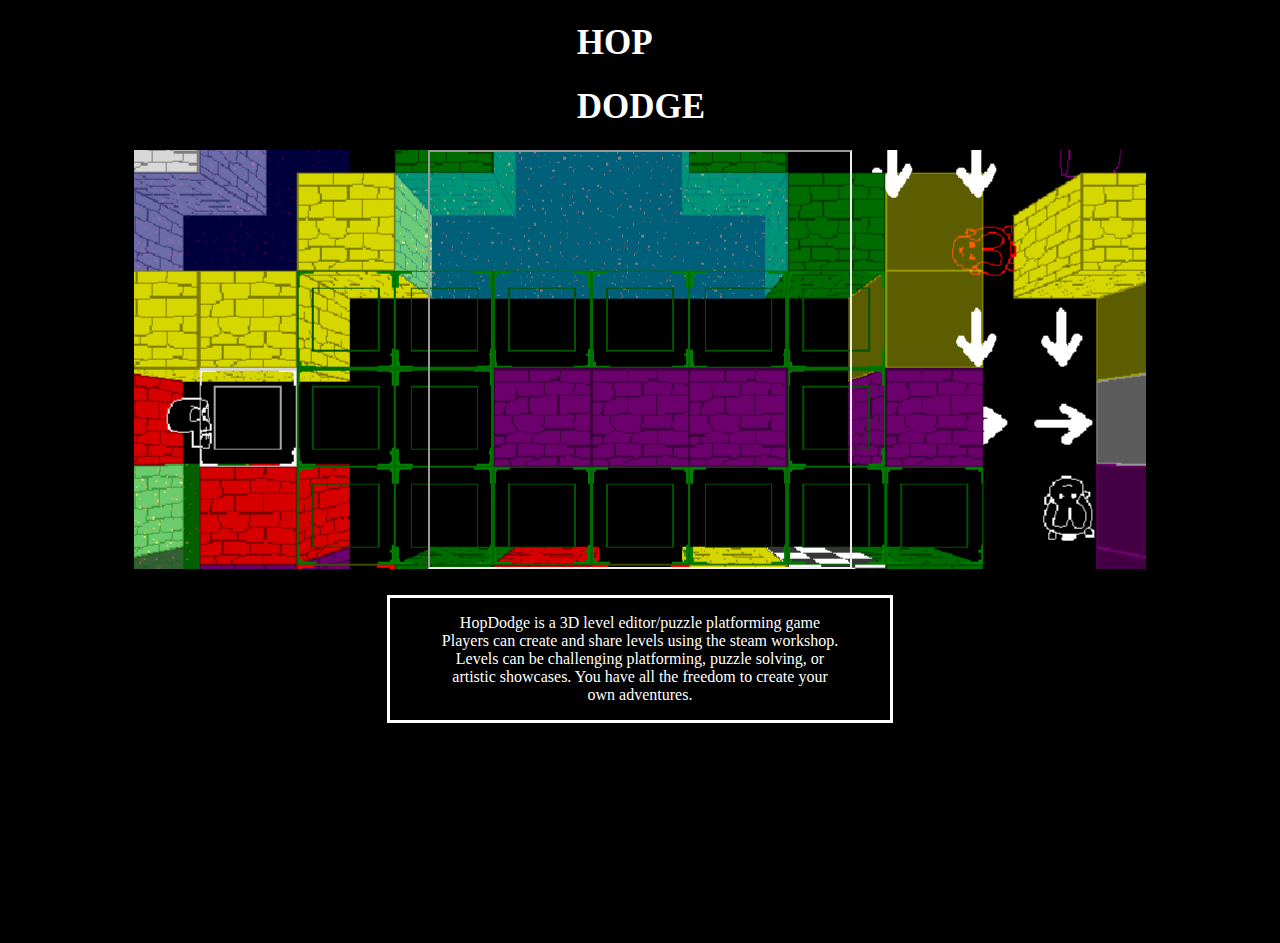
==== hopDodge-master/index2.html @ a6e3d3f2 "starting over" ====
<!DOCTYPE html>
<html lang="en">
<head>
    <meta charset="UTF-8">
    <meta http-equiv="X-UA-Compatible" content="IE=edge">
    <meta name="viewport" content="width=device-width, initial-scale=1.0">
    <title>Hop Dodge</title>
    <link rel="stylesheet" media="screen" href="https://fontlibrary.org//face/8bit-wonder" type="text/css"/> 
    </head>
<body>
    
<div class="logoText">
    <h1 class="headText">HOP</h1>
    <h1 class="headText">DODGE</h1>
</div>


<style>
    body{
        background-color: rgb(0, 0, 0); 
        
        background-repeat: no-repeat;
  background-attachment: fixed;
  background-position: center; 
    }  
    .headText{
        color:white;
        text-align: left;
        font-family: '8BITWONDERNominal';
        /* font-weight: normal;
        font-style: normal;  */
        font-size: 35px;
                                                
    }
    .logoText{
        display: block;
        margin: auto;
        color: white;
        margin-left: 45%;
        margin-right: 45%;
    }
</style> 


<div class="mainBody">
    <!-- <p id="test">hey</p> -->
    <iframe class="uVid" width="420" height="315"
    src="https://www.youtube.com/embed?v=k55WUvB-s24">
    </iframe> 
</div>

<div class="aboutText">
    <p class="description">HopDodge is a 3D level editor/puzzle platforming game
        Players can create and share levels using the steam workshop. Levels can 
        be challenging platforming, puzzle solving, or artistic showcases. You have 
        all the freedom to create your own adventures.
    </p>
</div>

<style>
    .mainBody{
        background-image: url(./img/main.png);
        background-repeat: no-repeat;
        background-attachment: fixed;
        background-position: center; 
        margin-left: 10%;
        margin-right: 10%;
    }
    #test{
        color: white;
    }
    .uVid{
        display: block;
        margin: auto;
        padding-top: 50px;
        padding-bottom: 50px;
    }
    .aboutText{
        margin-top: 2%;
        text-align: center;
        border-style: solid;
        color: white;
        margin-left: 30%;
        margin-right: 30%;
    }
    .description{
        color: white;
        text-align: center;
        margin-left: 10%;
        margin-right: 10%;
        font-family: '8BITWONDERNominal';
    }
</style>


<p class="space">hello</p>
<p class="space">hello</p>
<p class="space">hello</p>
<p class="space">hello</p>
<p class="space">hello</p>
<p class="space">hello</p>
<style>
    .space{
       color: white;
        /* margin-top: 30%;
        margin-bottom: 30%; */
        opacity: 0%;
    }
</style>


</body>
</html>
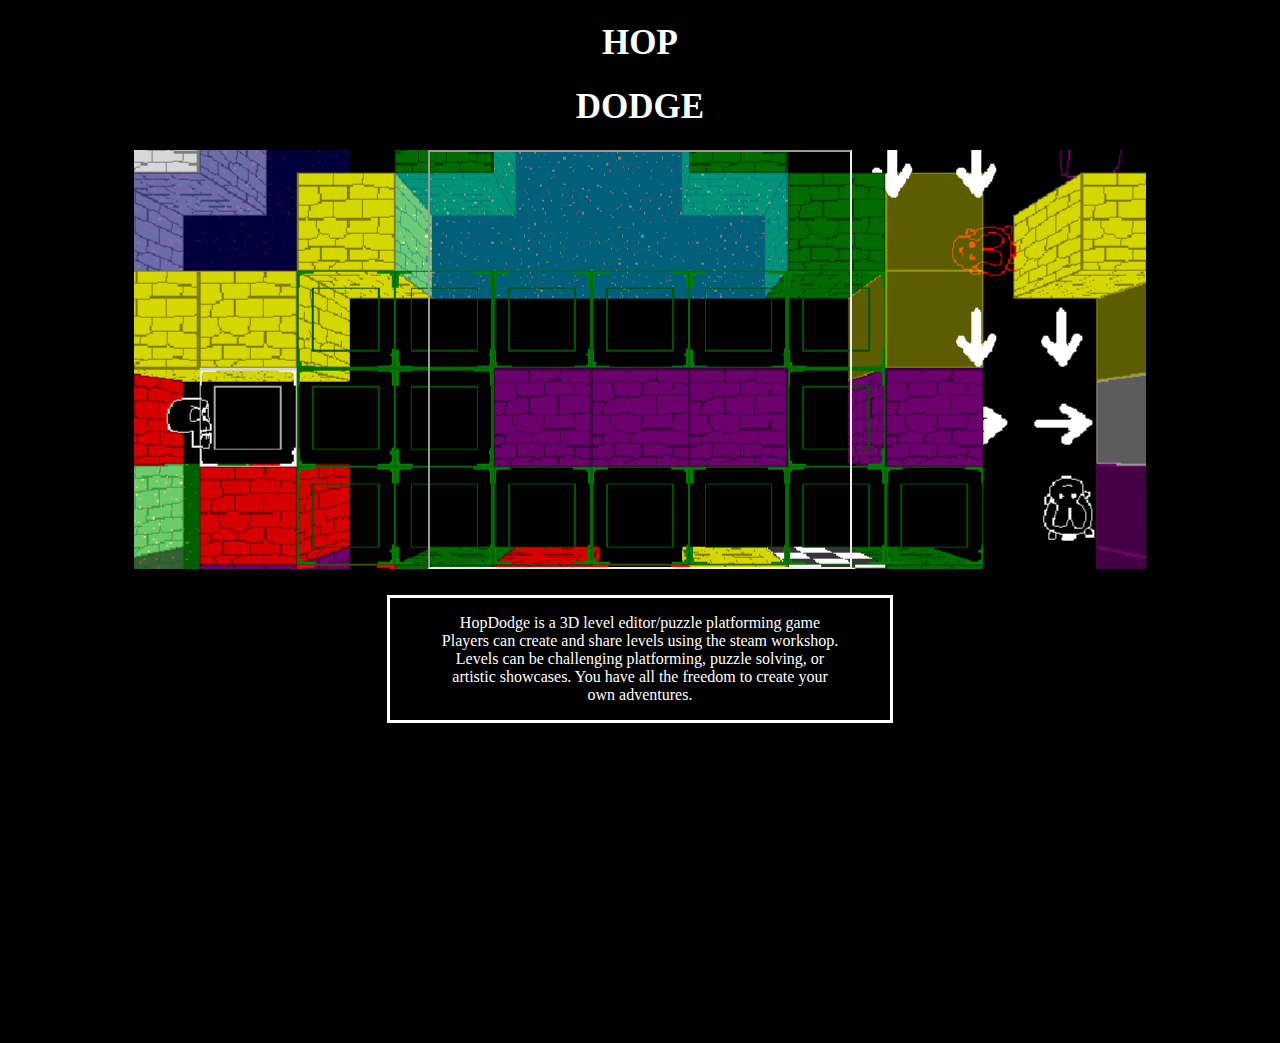
==== commit ec194337: "new things" ====
--- a/hopDodge-master/index2.html
+++ b/hopDodge-master/index2.html
@@ -25,7 +25,7 @@
     }  
     .headText{
         color:white;
-        text-align: left;
+       text-align: center;
         font-family: '8BITWONDERNominal';
         /* font-weight: normal;
         font-style: normal;  */
@@ -33,11 +33,10 @@
                                                 
     }
     .logoText{
-        display: block;
-        margin: auto;
-        color: white;
-        margin-left: 45%;
-        margin-right: 45%;
+        
+        color: white;
+        
+        text-align: center;
     }
 </style> 
 
@@ -45,10 +44,11 @@
 <div class="mainBody">
     <!-- <p id="test">hey</p> -->
     <iframe class="uVid" width="420" height="315"
-    src="https://www.youtube.com/embed?v=k55WUvB-s24">
+    src="https://www.youtube.com/watch?v=XGsy3oQTsB0">
     </iframe> 
 </div>
 
+<!-- Desktop -->
 <div class="aboutText">
     <p class="description">HopDodge is a 3D level editor/puzzle platforming game
         Players can create and share levels using the steam workshop. Levels can 
@@ -57,7 +57,18 @@
     </p>
 </div>
 
-<style>
+<!-- Mobile -->
+<div class="aboutText1">
+    <p class="description1">HopDodge is a 3D level editor/puzzle platforming game
+        Players can create and share levels using the steam workshop. Levels can 
+        be challenging platforming, puzzle solving, or artistic showcases. You have 
+        all the freedom to create your own adventures.
+    </p>
+</div>
+
+<style>
+
+    
     .mainBody{
         background-image: url(./img/main.png);
         background-repeat: no-repeat;
@@ -75,6 +86,9 @@
         padding-top: 50px;
         padding-bottom: 50px;
     }
+
+
+
     .aboutText{
         margin-top: 2%;
         text-align: center;
@@ -90,15 +104,51 @@
         margin-right: 10%;
         font-family: '8BITWONDERNominal';
     }
+
+    .aboutText1{
+
+        margin-top: 5%;
+        text-align: center;
+        border-style: solid;
+        color: white;
+        margin-left: 15%;
+        margin-right: 15%;
+
+    }
+
+    .description1{
+
+        color: white;
+        text-align: center;
+        margin-left: 5%;
+        margin-right: 5%;
+        font-family: '8BITWONDERNominal';
+
+    }
 </style>
 
 
 <p class="space">hello</p>
 <p class="space">hello</p>
 <p class="space">hello</p>
-<p class="space">hello</p>
-<p class="space">hello</p>
-<p class="space">hello</p>
+<!-- <p class="space">hello</p>
+<p class="space">hello</p>
+<p class="space">hello</p> -->
+
+
+
+
+
+<div class="gamePurchase">
+<iframe src="https://store.steampowered.com/widget/1965680/" frameborder="0" width="646" height="190"></iframe>
+</div>
+
+<div class="gamePurchase1">
+    <iframe src="https://store.steampowered.com/widget/1965680/" frameborder="0" width="350" height="190"></iframe>
+    </div>
+
+
+
 <style>
     .space{
        color: white;
@@ -106,6 +156,62 @@
         margin-bottom: 30%; */
         opacity: 0%;
     }
+
+    .gamePurchase{
+
+        margin: auto;
+        display: block;
+        text-align: center;
+        
+
+    }
+    .gamePurchase1{
+
+        margin: auto;
+        display: block;
+        text-align: center;
+
+
+}
+</style>
+
+
+
+
+
+<style>
+    /* Desktop */
+   @media only screen and (min-width: 851px) {
+ 
+    .gamePurchase1{
+        display: none;
+    }
+
+    .description1{
+        display: none;
+    }
+
+    .aboutText1{
+        display: none;
+    }
+ 
+ }
+
+    /* Mobile */
+    @media only screen and (max-width: 850px) {
+
+        .gamePurchase{
+            display: none;
+        }
+
+        .description{
+            display: none;
+        }
+
+        .aboutText{
+            display: none;
+        }
+    }
 </style>
 
 
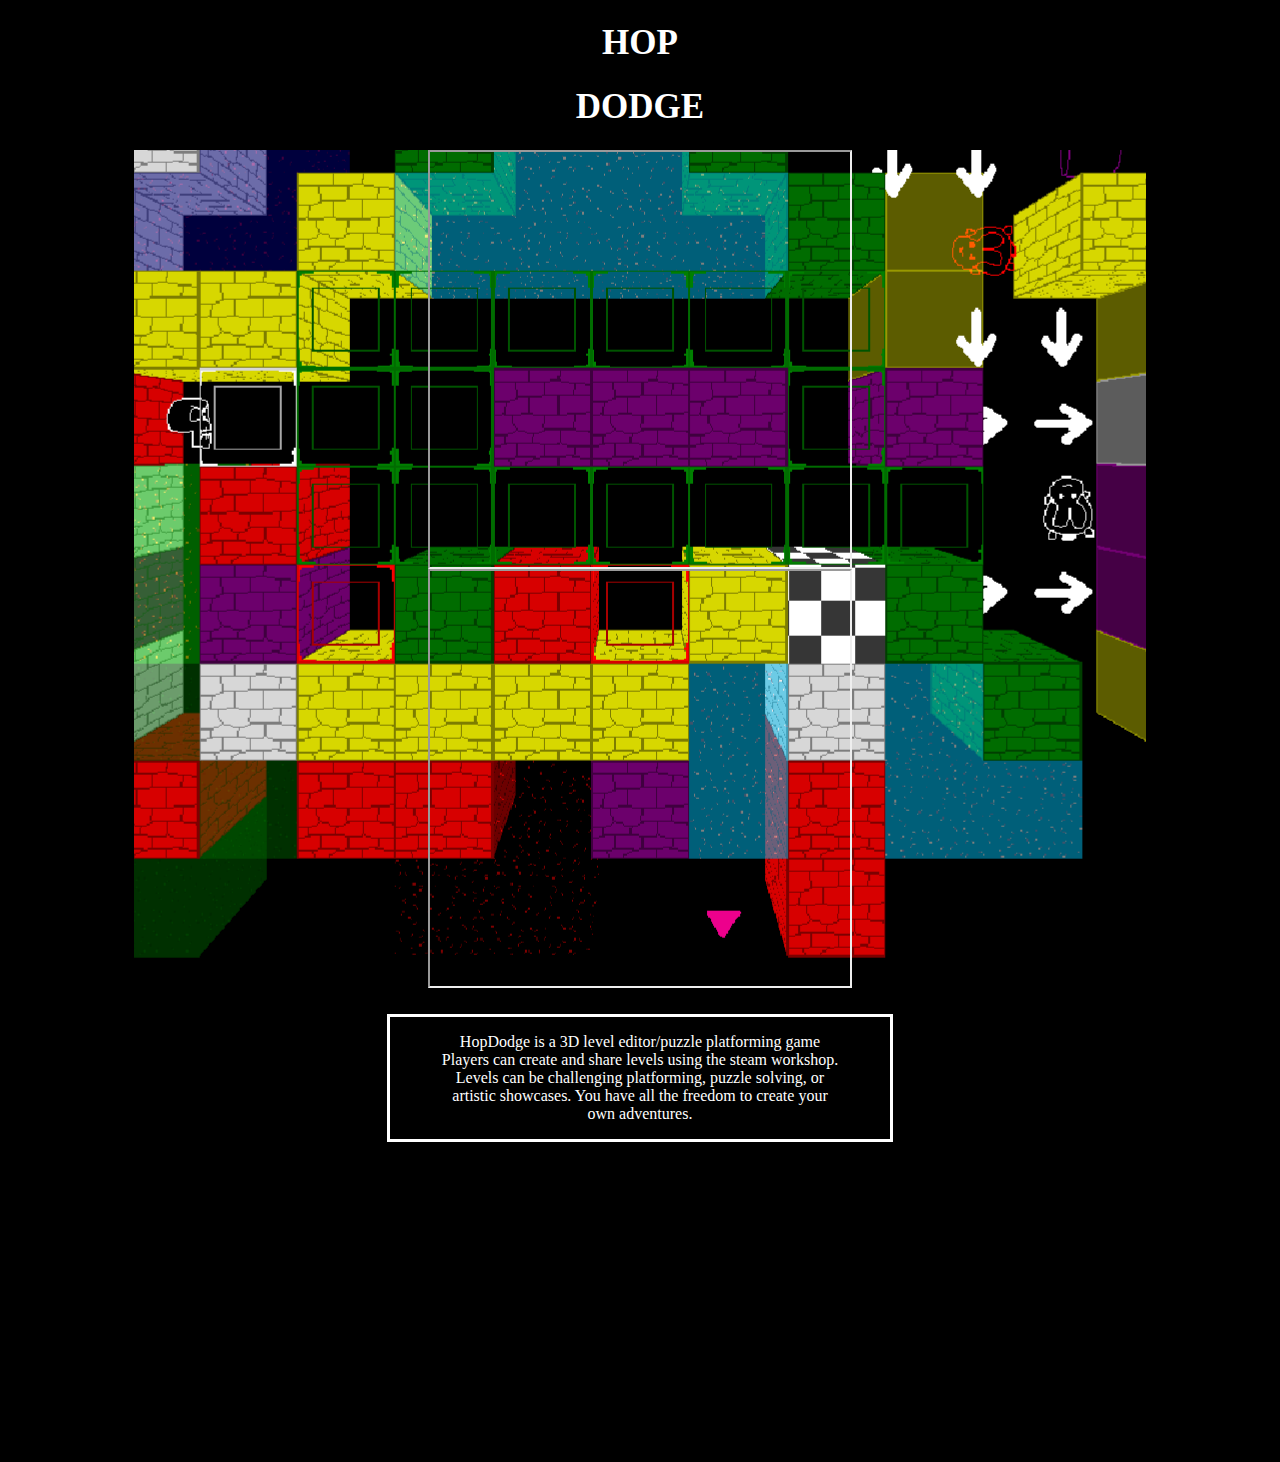
==== commit ed8ebb09: "new things" ====
--- a/hopDodge-master/index2.html
+++ b/hopDodge-master/index2.html
@@ -42,11 +42,59 @@
 
 
 <div class="mainBody">
-    <!-- <p id="test">hey</p> -->
     <iframe class="uVid" width="420" height="315"
     src="https://www.youtube.com/watch?v=XGsy3oQTsB0">
     </iframe> 
 </div>
+
+<div class="mainBody1">
+    <iframe class="uVid1" width="420" height="315"
+    src="https://www.youtube.com/watch?v=XGsy3oQTsB0">
+    </iframe> 
+</div>
+
+<style>
+
+.mainBody{
+        background-image: url(./img/main.png);
+        background-repeat: no-repeat;
+        background-attachment: fixed;
+        background-position: center; 
+        margin-left: 10%;
+        margin-right: 10%;
+    }
+    
+    .uVid{
+        display: block;
+        margin: auto;
+        padding-top: 50px;
+        padding-bottom: 50px;
+    }
+
+
+    .mainBody1{
+        background-image: url(./img/main.png);
+        background-repeat: no-repeat;
+        background-attachment: fixed;
+        background-position: center; 
+        margin-left: 10%;
+        margin-right: 10%;
+    }
+   
+    .uVid1{
+        display: block;
+        margin: auto;
+        padding-top: 50px;
+        padding-bottom: 50px;
+    }
+
+
+</style>
+
+
+
+
+
 
 <!-- Desktop -->
 <div class="aboutText">
@@ -69,24 +117,7 @@
 <style>
 
     
-    .mainBody{
-        background-image: url(./img/main.png);
-        background-repeat: no-repeat;
-        background-attachment: fixed;
-        background-position: center; 
-        margin-left: 10%;
-        margin-right: 10%;
-    }
-    #test{
-        color: white;
-    }
-    .uVid{
-        display: block;
-        margin: auto;
-        padding-top: 50px;
-        padding-bottom: 50px;
-    }
-
+   
 
 
     .aboutText{
